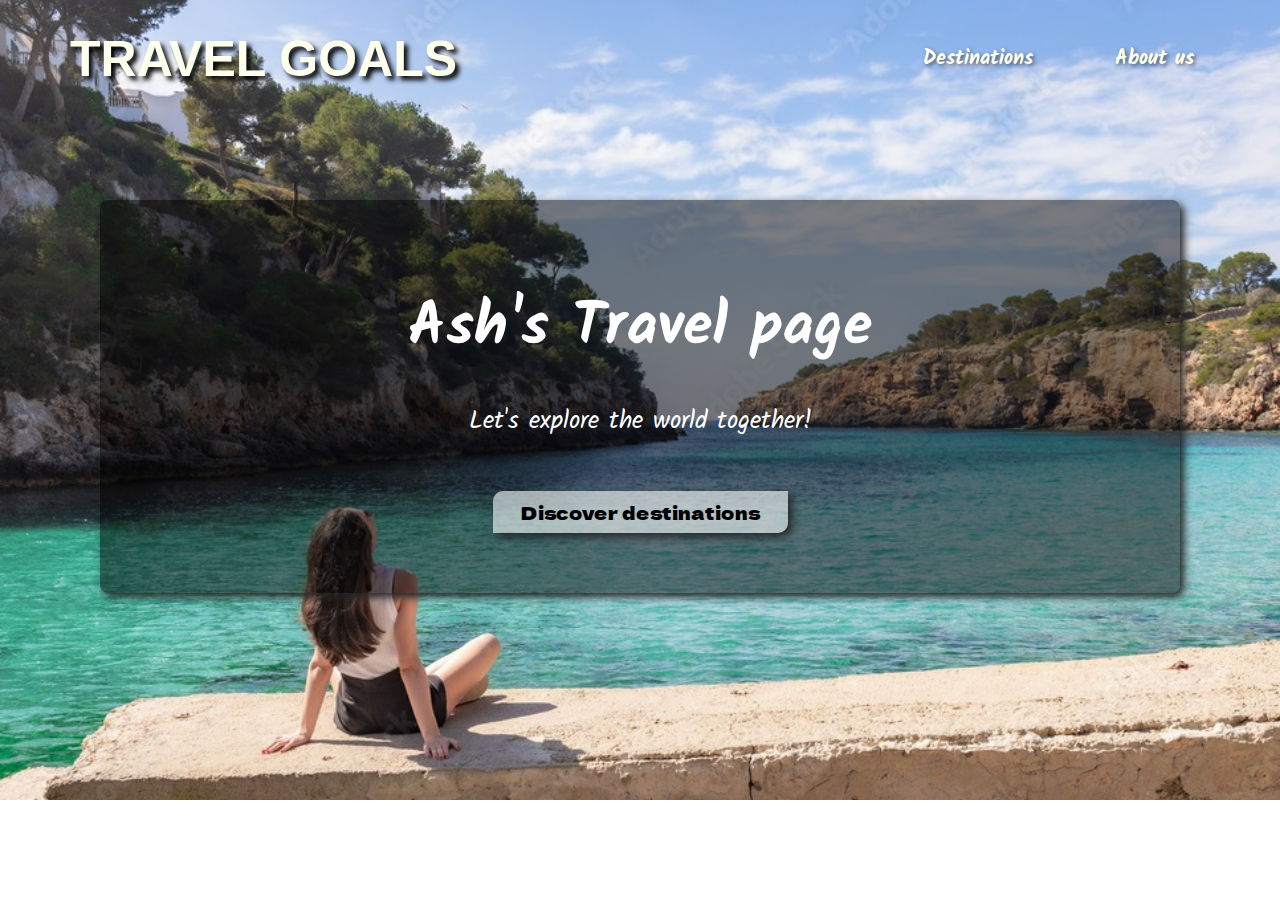
==== Landing project/index.html @ 984d8a94 "set the style of the header to be absolute and styled the background and the nav bar" ====
<!DOCTYPE html>
<html lang="en">
  <head>
    <meta charset="UTF-8" />

    <link rel="preconnect" href="https://fonts.googleapis.com" />
    <link rel="preconnect" href="https://fonts.gstatic.com" crossorigin />
    <link
      href="https://fonts.googleapis.com/css2?family=Chewy&family=Dancing+Script:wght@400..700&family=Dela+Gothic+One&family=Just+Another+Hand&family=Kalam:wght@300;400;700&display=swap"
      rel="stylesheet"
    />
    <link rel="stylesheet" href="/Landing project/shared.css" />
    <link rel="stylesheet" href="/Landing project/styles.css" />
    <title>Travel Goals</title>
  </head>
  <body>
    <header>
      <nav>
        <div id="container">
          <div id="logo">
            <a href="/Landing project/index.html">Travel goals</a>
          </div>
          <ul id="navigator">
            <li><a href="/Landing project/Destinations.html">Destinations</a></li>
            <li><a href="">About us</a></li>
          </ul>
        </div>
      </nav>
    </header>
    <main>
      <section id="hero">
        <div id="hero-content">
          <h2>Ash's Travel page</h2>
          <p>Let's explore the world together!</p>
          <a href="/Landing project/Destinations.html">Discover destinations</a>
        </div>
      </section>
      <section></section>
    </main>
    <footer></footer>
  </body>
</html>
---- Landing project/shared.css ----
body {
    margin: 0;
}
header {
  padding: 30px 70px;
  position: absolute;
  top: 0;
  left: 0;
  width: 100%;
  box-sizing: border-box;
}
#container {
  display: flex;
  justify-content: space-between;
  align-items: center;
}
#navigator {
  list-style: none;
  padding: 0;
  margin: 0;
  display: flex;
  justify-content: flex-end;
}
#navigator li {
  margin-left: 50px;
  font-family: "kalam", sans-serif;
  font-size: 20px;
  font-weight: bolder;
}
li a {
  text-decoration: none;
  color: rgb(254, 255, 237);
  text-shadow: 2px 2px 4px rgba(0, 0, 0, 0.533);
  border-radius: 8px;
  padding: 8px 16px;
}
li a:hover, li a:active {
    background-color: rgba(255, 255, 255, 0.322);
}
#logo a {
  font-family: "chewy", sans-serif;
  font-weight: bolder;
  color: rgb(254, 255, 237);
  text-decoration: none;
  text-transform: uppercase;
  font-size: 50px;
  text-shadow: 4px 4px 5px rgb(0, 0, 0);
}
---- Landing project/styles.css ----
#hero {
  height: 800px;
  background-image: url(/Landing%20project/Images/Destinations/Ocean.jpg);
  background-position: center;
  background-size: cover;
}
#hero-content {
  width: 1000px;
  margin: 0 auto;
  background-color: rgba(0, 0, 0, 0.477);
  border-radius: 8px;
  font-family: "kalam", sans-serif;
  box-shadow: 4px 4px 8px rgb(36, 36, 36);
  text-align: center;
  padding: 80px 40px 60px 40px;
  position: relative;
  top: 25%;
  color: white;
}
#hero-content h2 {
  margin: 0;
  font-weight: 300px;
  font-size: 60px;
}
#hero-content p {
  font-size: 25px;
  font-weight: 5px;
}
#hero-content a {
  font-family: "dela gothic one", sans-serif;
  display: inline-block;
  margin-top: 25px;
  background-color: rgba(255, 255, 255, 0.584);
  font-size: 18px;
  text-decoration: none;
  color: rgb(0, 0, 0);
  border-radius: 10px 0 10px 0;
  padding: 8px 28px;
  box-shadow: 4px 4px 8px rgb(38, 38, 38);
}
#hero-content a:active,
#hero-content a:hover {
  color: rgb(0, 0, 0);
  background-color: rgba(255, 255, 255, 0.475);
}
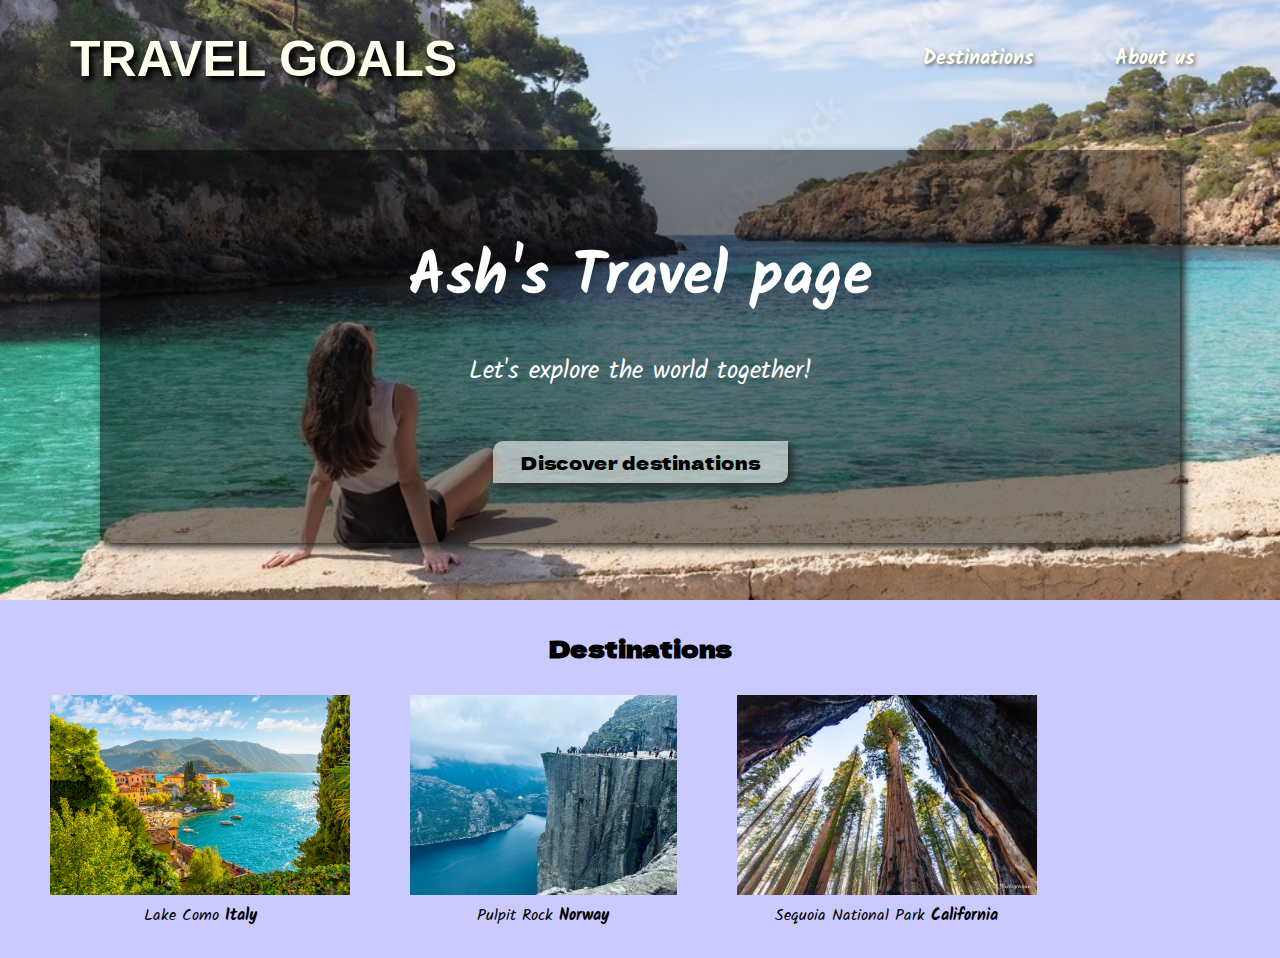
==== commit 240976f4: "1 created the destinations section in the main page 2 learned about 'object-fit: contain/fill/cover'" ====
--- a/Landing project/index.html
+++ b/Landing project/index.html
@@ -35,7 +35,23 @@
           <a href="/Landing project/Destinations.html">Discover destinations</a>
         </div>
       </section>
-      <section></section>
+      <section id="destinations">
+        <h2>Destinations</h2>
+        <ul>
+          <li class="destination">
+            <img src="/Landing project/Images/Destinations/Lake Como Italy.jpg" alt="">
+            <p>Lake Como <strong>Italy</strong></p>
+          </li>
+          <li class="destination">
+            <img src="/Landing project/Images/Destinations/Pulpit Rock Norway.jpg" alt="">
+            <p>Pulpit Rock <strong>Norway</strong></p>
+          </li>
+          <li class="destination">
+            <img src="/Landing project/Images/Destinations/Sequoia National Park California.jpg" alt="">
+            <p>Sequoia National Park <strong>California</strong></p>
+          </li>
+        </ul>
+      </section>
     </main>
     <footer></footer>
   </body>
--- a/Landing project/shared.css
+++ b/Landing project/shared.css
@@ -1,5 +1,10 @@
 body {
-    margin: 0;
+  margin: 0;
+}
+ul {
+  list-style: none;
+  padding: 0;
+  margin: 0;
 }
 header {
   padding: 30px 70px;
@@ -15,9 +20,6 @@
   align-items: center;
 }
 #navigator {
-  list-style: none;
-  padding: 0;
-  margin: 0;
   display: flex;
   justify-content: flex-end;
 }
@@ -34,8 +36,9 @@
   border-radius: 8px;
   padding: 8px 16px;
 }
-li a:hover, li a:active {
-    background-color: rgba(255, 255, 255, 0.322);
+li a:hover,
+li a:active {
+  background-color: rgba(255, 255, 255, 0.322);
 }
 #logo a {
   font-family: "chewy", sans-serif;
--- a/Landing project/styles.css
+++ b/Landing project/styles.css
@@ -1,5 +1,5 @@
 #hero {
-  height: 800px;
+  height: 600px;
   background-image: url(/Landing%20project/Images/Destinations/Ocean.jpg);
   background-position: center;
   background-size: cover;
@@ -43,3 +43,28 @@
   color: rgb(0, 0, 0);
   background-color: rgba(255, 255, 255, 0.475);
 }
+#destinations {
+  background-color: rgb(202, 202, 255);
+  text-align: center;
+  padding: 30px 20px 0 20px;
+}
+#destinations h2 {
+  font-family: "dela gothic one", sans-serif;
+  margin: 0;
+}
+#destinations ul {
+  display: flex;
+  padding: 20px 0;
+}
+.destination {
+  margin: 10px 30px;
+  font-family: 'kalam', sans-serif;
+}
+.destination p {
+    margin: 0;
+}
+.destination img {
+  width: 100%;
+  height: 200px;
+  object-fit: cover;
+}
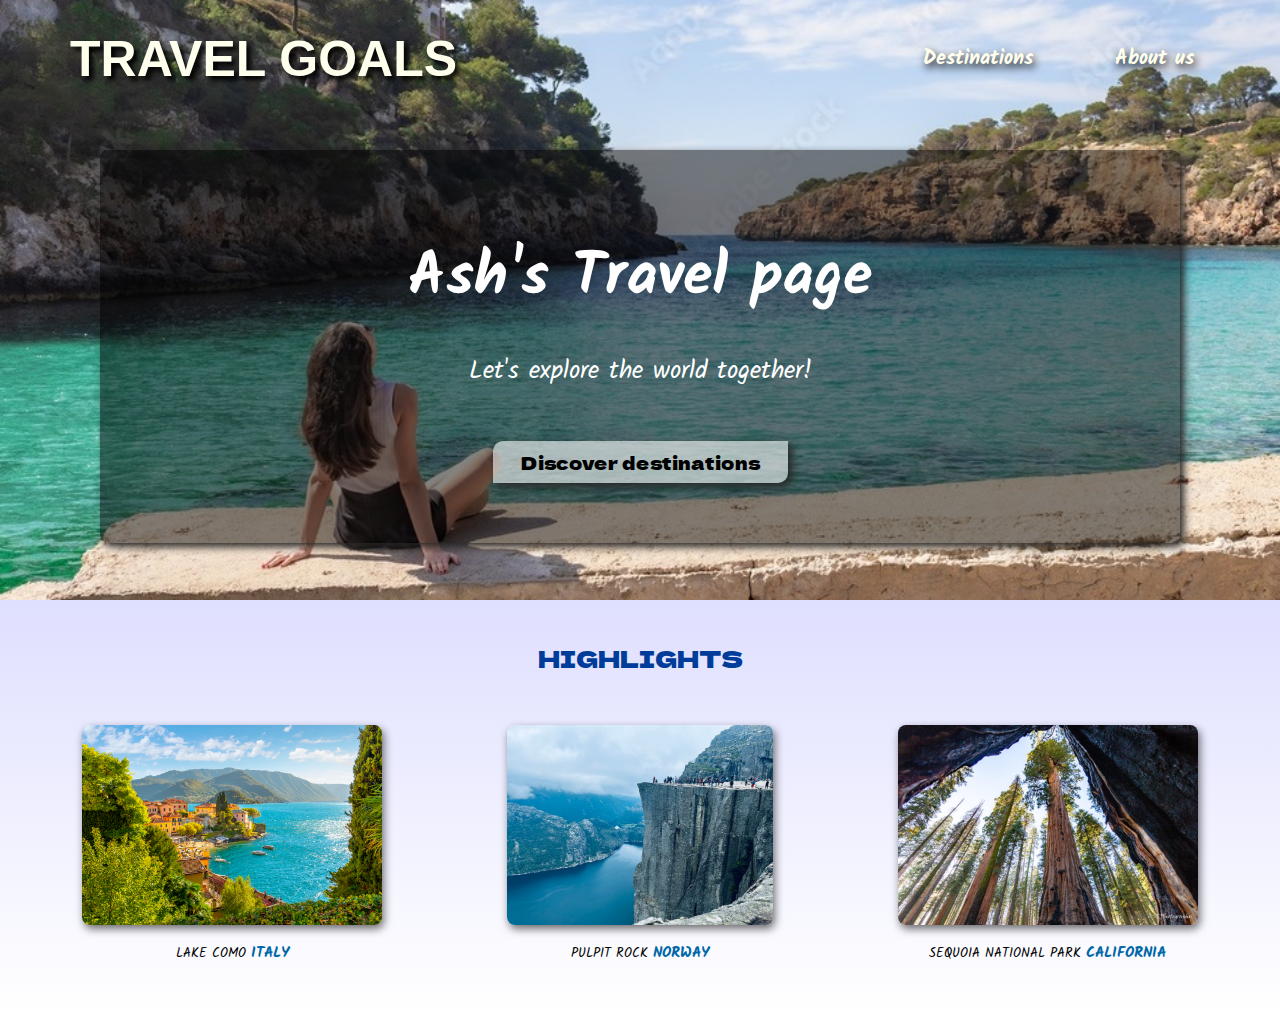
==== commit ec73764c: "added some more style and learned about 'background: gradient(deg, color, color)'" ====
--- a/Landing project/index.html
+++ b/Landing project/index.html
@@ -36,7 +36,7 @@
         </div>
       </section>
       <section id="destinations">
-        <h2>Destinations</h2>
+        <h2>Highlights</h2>
         <ul>
           <li class="destination">
             <img src="/Landing project/Images/Destinations/Lake Como Italy.jpg" alt="">
--- a/Landing project/shared.css
+++ b/Landing project/shared.css
@@ -32,7 +32,7 @@
 li a {
   text-decoration: none;
   color: rgb(254, 255, 237);
-  text-shadow: 2px 2px 4px rgba(0, 0, 0, 0.533);
+  text-shadow: 2px 4px 8px rgb(0, 0, 0);
   border-radius: 8px;
   padding: 8px 16px;
 }
--- a/Landing project/styles.css
+++ b/Landing project/styles.css
@@ -44,27 +44,39 @@
   background-color: rgba(255, 255, 255, 0.475);
 }
 #destinations {
-  background-color: rgb(202, 202, 255);
+  background: linear-gradient(0deg,rgb(255, 255, 255),rgb(223, 223, 255));
   text-align: center;
   padding: 30px 20px 0 20px;
 }
 #destinations h2 {
   font-family: "dela gothic one", sans-serif;
-  margin: 0;
+  margin: 10px 0;
+  text-transform: uppercase;
+  font-weight: 300;
+  color: rgb(0 60 153);
 }
 #destinations ul {
   display: flex;
-  padding: 20px 0;
+  padding: 30px 0;
 }
 .destination {
-  margin: 10px 30px;
+  margin: 10px auto;
   font-family: 'kalam', sans-serif;
 }
 .destination p {
-    margin: 0;
+    margin: 8px 0;
+    text-transform: uppercase;
+    font-size: smaller;
+}
+.destination p strong {
+    color: rgb(0 103 168);
+    font-weight: bolder;
+    font-size: 15px;
 }
 .destination img {
   width: 100%;
   height: 200px;
   object-fit: cover;
+  box-shadow: 2px 4px 8px rgba(0, 0, 0, 0.563);
+  border-radius: 8px;
 }
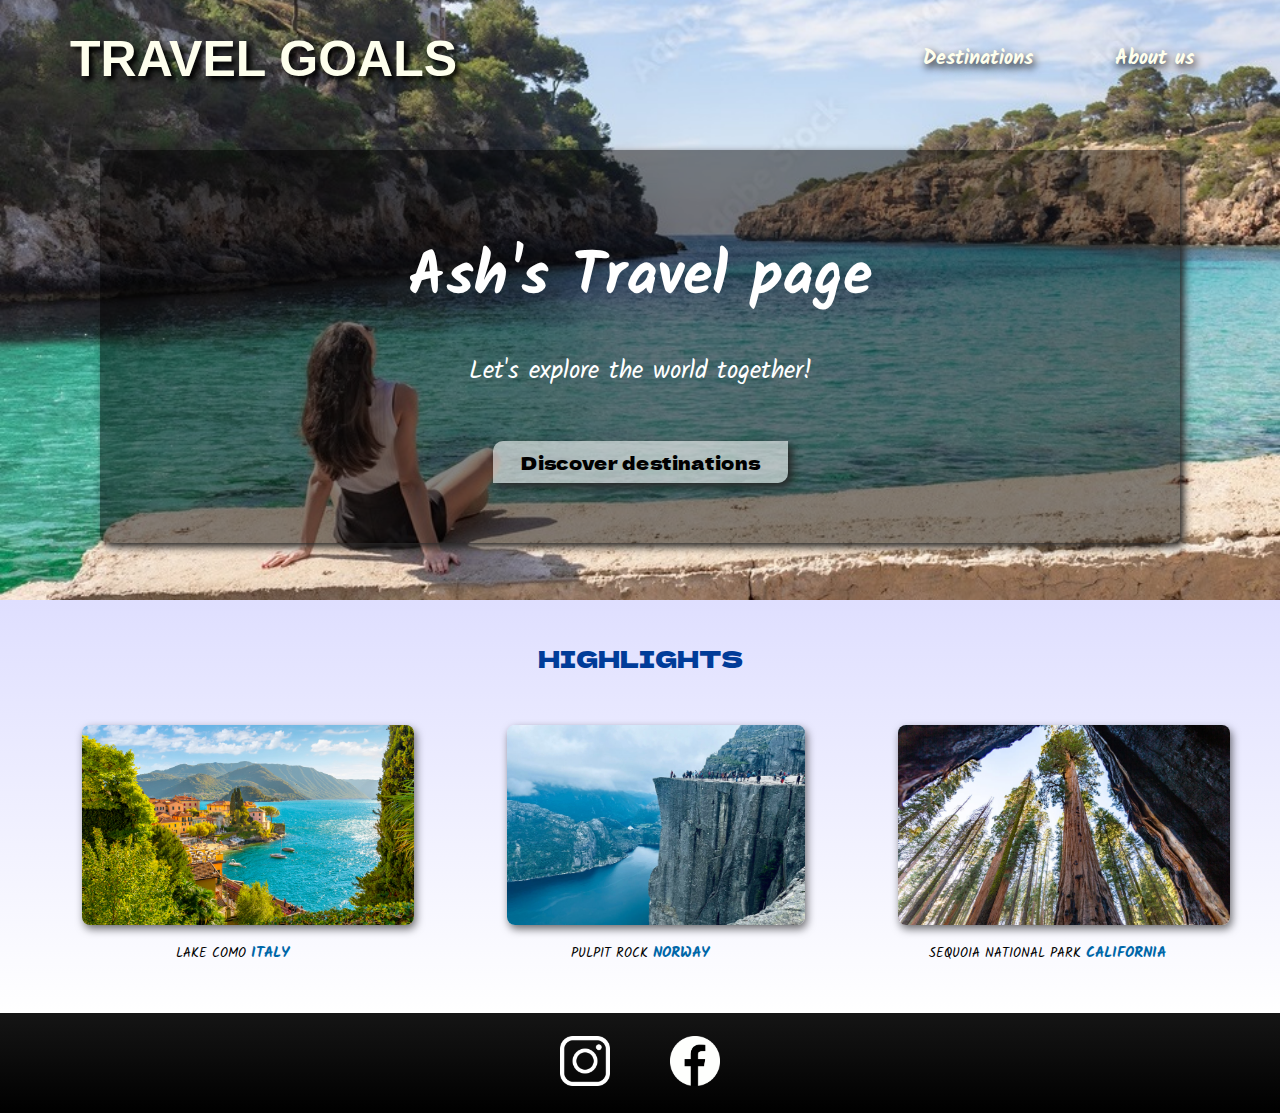
==== commit 02977b65: "1 Linked destination pictures to their wiki link 2 added footer to the main page and styled it" ====
--- a/Landing project/index.html
+++ b/Landing project/index.html
@@ -21,7 +21,9 @@
             <a href="/Landing project/index.html">Travel goals</a>
           </div>
           <ul id="navigator">
-            <li><a href="/Landing project/Destinations.html">Destinations</a></li>
+            <li>
+              <a href="/Landing project/Destinations.html">Destinations</a>
+            </li>
             <li><a href="">About us</a></li>
           </ul>
         </div>
@@ -39,20 +41,39 @@
         <h2>Highlights</h2>
         <ul>
           <li class="destination">
-            <img src="/Landing project/Images/Destinations/Lake Como Italy.jpg" alt="">
+            <a href="https://en.wikipedia.org/wiki/Lake_Como">
+              <img
+                src="/Landing project/Images/Destinations/Lake Como Italy.jpg"
+                alt="Lake Como Italy"
+            /></a>
             <p>Lake Como <strong>Italy</strong></p>
           </li>
           <li class="destination">
-            <img src="/Landing project/Images/Destinations/Pulpit Rock Norway.jpg" alt="">
+            <a href="https://en.wikipedia.org/wiki/Preikestolen">
+              <img
+                src="/Landing project/Images/Destinations/Pulpit Rock Norway.jpg"
+                alt="Pulpit Rock Norway"
+            /></a>
             <p>Pulpit Rock <strong>Norway</strong></p>
           </li>
           <li class="destination">
-            <img src="/Landing project/Images/Destinations/Sequoia National Park California.jpg" alt="">
+            <a href="https://en.wikipedia.org/wiki/Sequoia_National_Park">
+              <img
+                src="/Landing project/Images/Destinations/Sequoia National Park California.jpg"
+                alt="Sequoia National Park California"
+            /></a>
             <p>Sequoia National Park <strong>California</strong></p>
           </li>
         </ul>
       </section>
     </main>
-    <footer></footer>
+    <footer id="footer-nav">
+      <a href="https://www.instagram.com"
+        ><img src="/Landing project/Images/Icon/instagram.png" alt="Instagram"
+      /></a>
+      <a href="https://www.facebook.com"
+        ><img src="/Landing project/Images/Icon/facebook.png" alt="Facebook"
+      /></a>
+    </footer>
   </body>
 </html>
--- a/Landing project/shared.css
+++ b/Landing project/shared.css
@@ -49,3 +49,16 @@
   font-size: 50px;
   text-shadow: 4px 4px 5px rgb(0, 0, 0);
 }
+#footer-nav {
+    width: 100%;
+    height: 100px;
+    background: linear-gradient(0deg, rgb(0, 0, 0), rgb(21, 21, 21));
+    display: flex;
+    justify-content: center;
+    align-items: center;
+}
+#footer-nav img {
+    height: 50px;
+    filter: invert(1);
+    margin: 0 30px;
+}
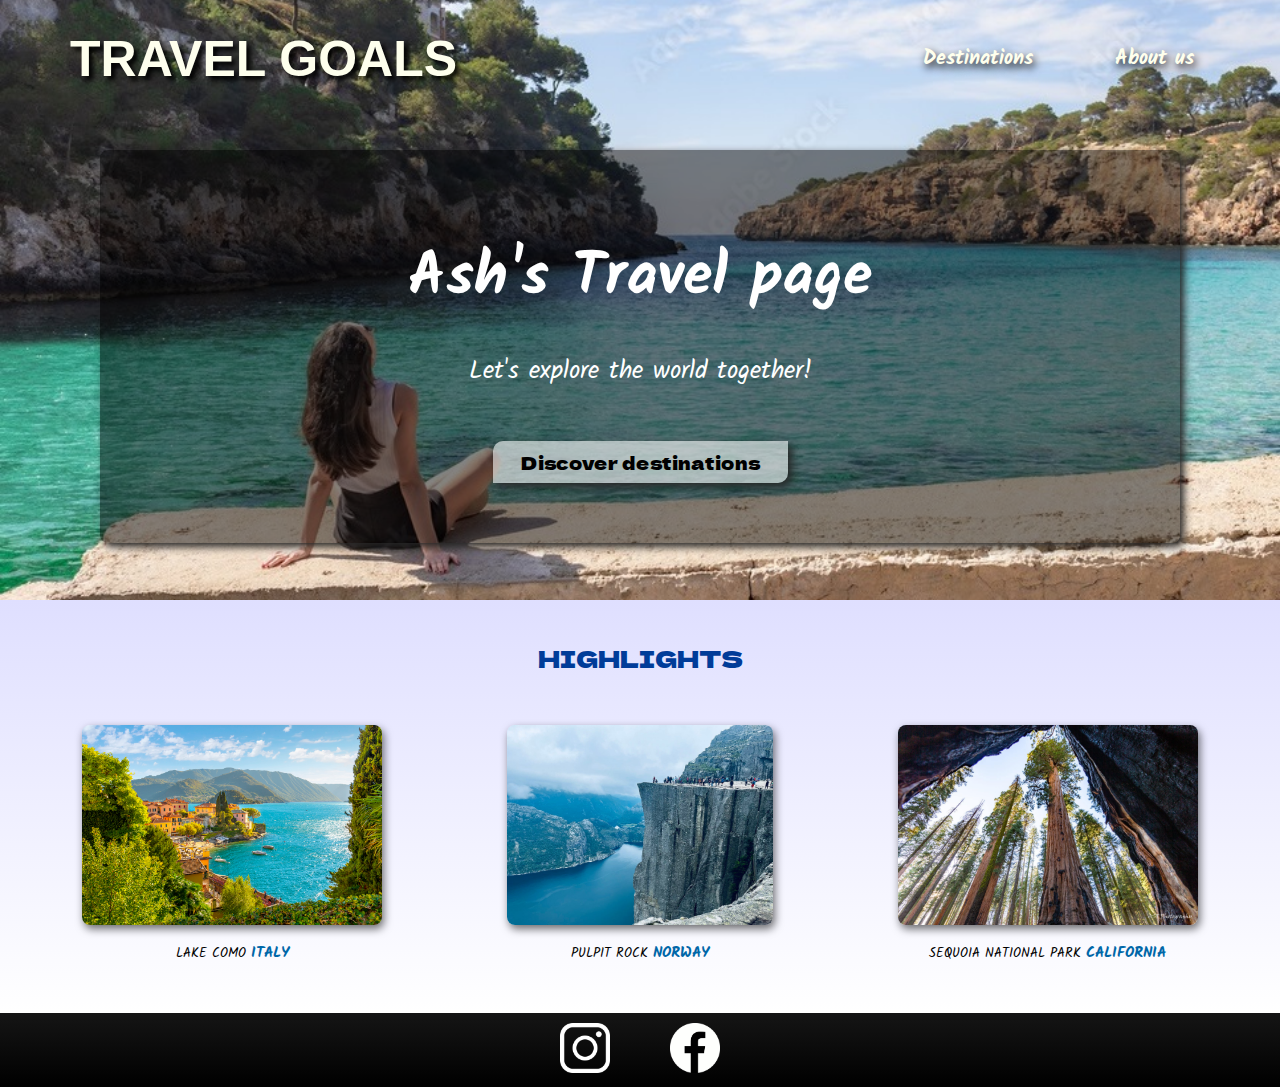
==== commit 51af1a69: "re-styled the footer. Added ul to it" ====
--- a/Landing project/index.html
+++ b/Landing project/index.html
@@ -68,12 +68,22 @@
       </section>
     </main>
     <footer id="footer-nav">
-      <a href="https://www.instagram.com"
-        ><img src="/Landing project/Images/Icon/instagram.png" alt="Instagram"
-      /></a>
-      <a href="https://www.facebook.com"
-        ><img src="/Landing project/Images/Icon/facebook.png" alt="Facebook"
-      /></a>
+      <ul>
+        <li>
+          <a href="https://www.instagram.com"
+            ><img
+              src="/Landing project/Images/Icon/instagram.png"
+              alt="Instagram"
+          /></a>
+        </li>
+        <li>
+          <a href="https://www.facebook.com"
+            ><img
+              src="/Landing project/Images/Icon/facebook.png"
+              alt="Facebook"
+          /></a>
+        </li>
+      </ul>
     </footer>
   </body>
 </html>
--- a/Landing project/shared.css
+++ b/Landing project/shared.css
@@ -29,15 +29,15 @@
   font-size: 20px;
   font-weight: bolder;
 }
-li a {
+#navigator li a {
   text-decoration: none;
   color: rgb(254, 255, 237);
   text-shadow: 2px 4px 8px rgb(0, 0, 0);
   border-radius: 8px;
   padding: 8px 16px;
 }
-li a:hover,
-li a:active {
+#navigator li a:hover,
+#navigator li a:active {
   background-color: rgba(255, 255, 255, 0.322);
 }
 #logo a {
@@ -50,15 +50,16 @@
   text-shadow: 4px 4px 5px rgb(0, 0, 0);
 }
 #footer-nav {
-    width: 100%;
-    height: 100px;
-    background: linear-gradient(0deg, rgb(0, 0, 0), rgb(21, 21, 21));
+  background: linear-gradient(0deg, rgb(0, 0, 0), rgb(21, 21, 21));
+  padding: 10px 0;
+}
+#footer-nav ul{
     display: flex;
     justify-content: center;
     align-items: center;
 }
 #footer-nav img {
-    height: 50px;
-    filter: invert(1);
-    margin: 0 30px;
+  height: 50px;
+  filter: invert(1);
+  margin: 0 30px;
 }
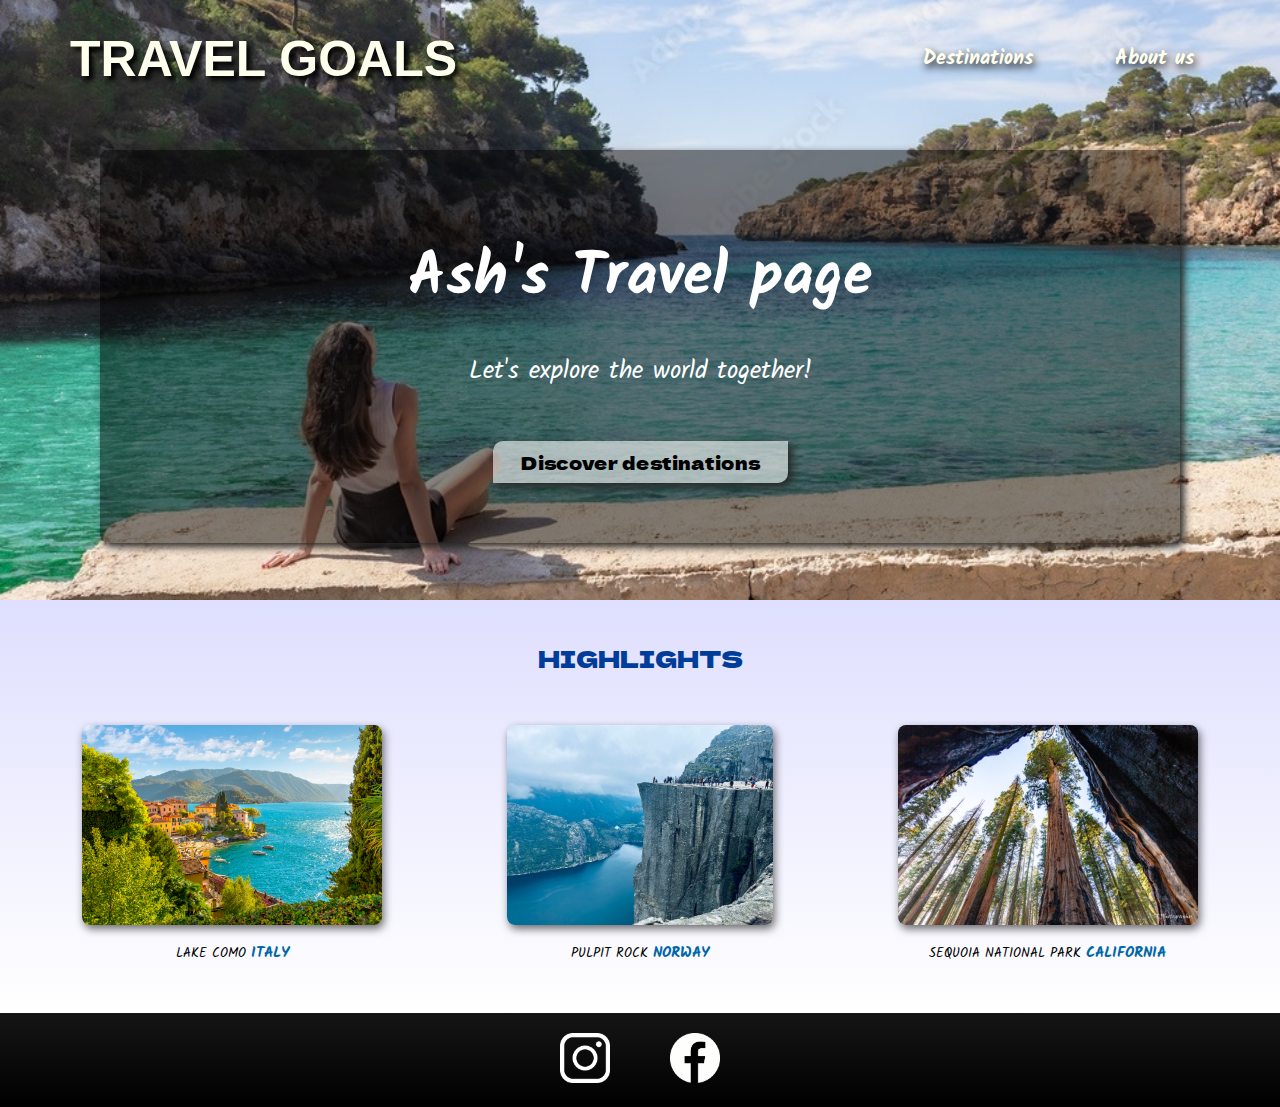
==== commit e58affec: "created 'destinations.css' and made the first row of destinations in the 'destinations.html' learned" ====
--- a/Landing project/index.html
+++ b/Landing project/index.html
@@ -2,7 +2,6 @@
 <html lang="en">
   <head>
     <meta charset="UTF-8" />
-
     <link rel="preconnect" href="https://fonts.googleapis.com" />
     <link rel="preconnect" href="https://fonts.gstatic.com" crossorigin />
     <link
--- a/Landing project/shared.css
+++ b/Landing project/shared.css
@@ -51,7 +51,7 @@
 }
 #footer-nav {
   background: linear-gradient(0deg, rgb(0, 0, 0), rgb(21, 21, 21));
-  padding: 10px 0;
+  padding: 20px 0;
 }
 #footer-nav ul{
     display: flex;
